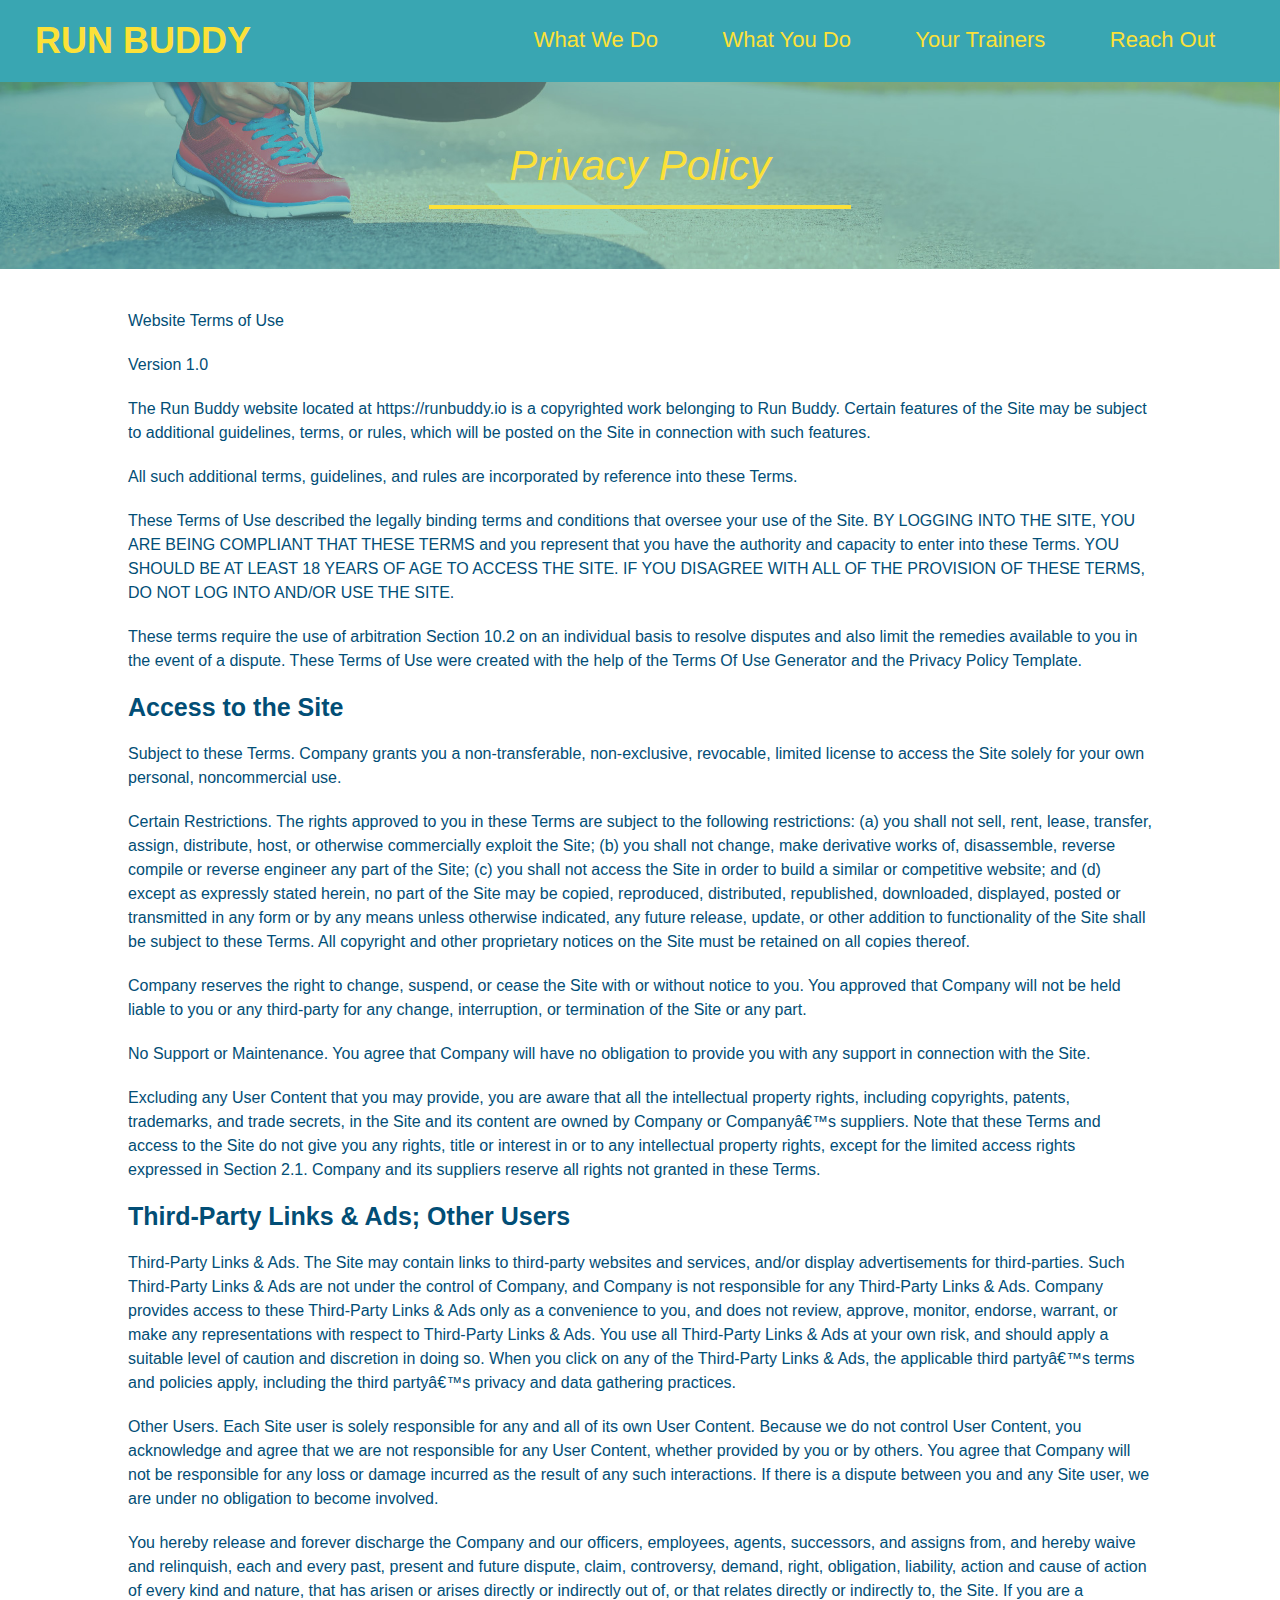
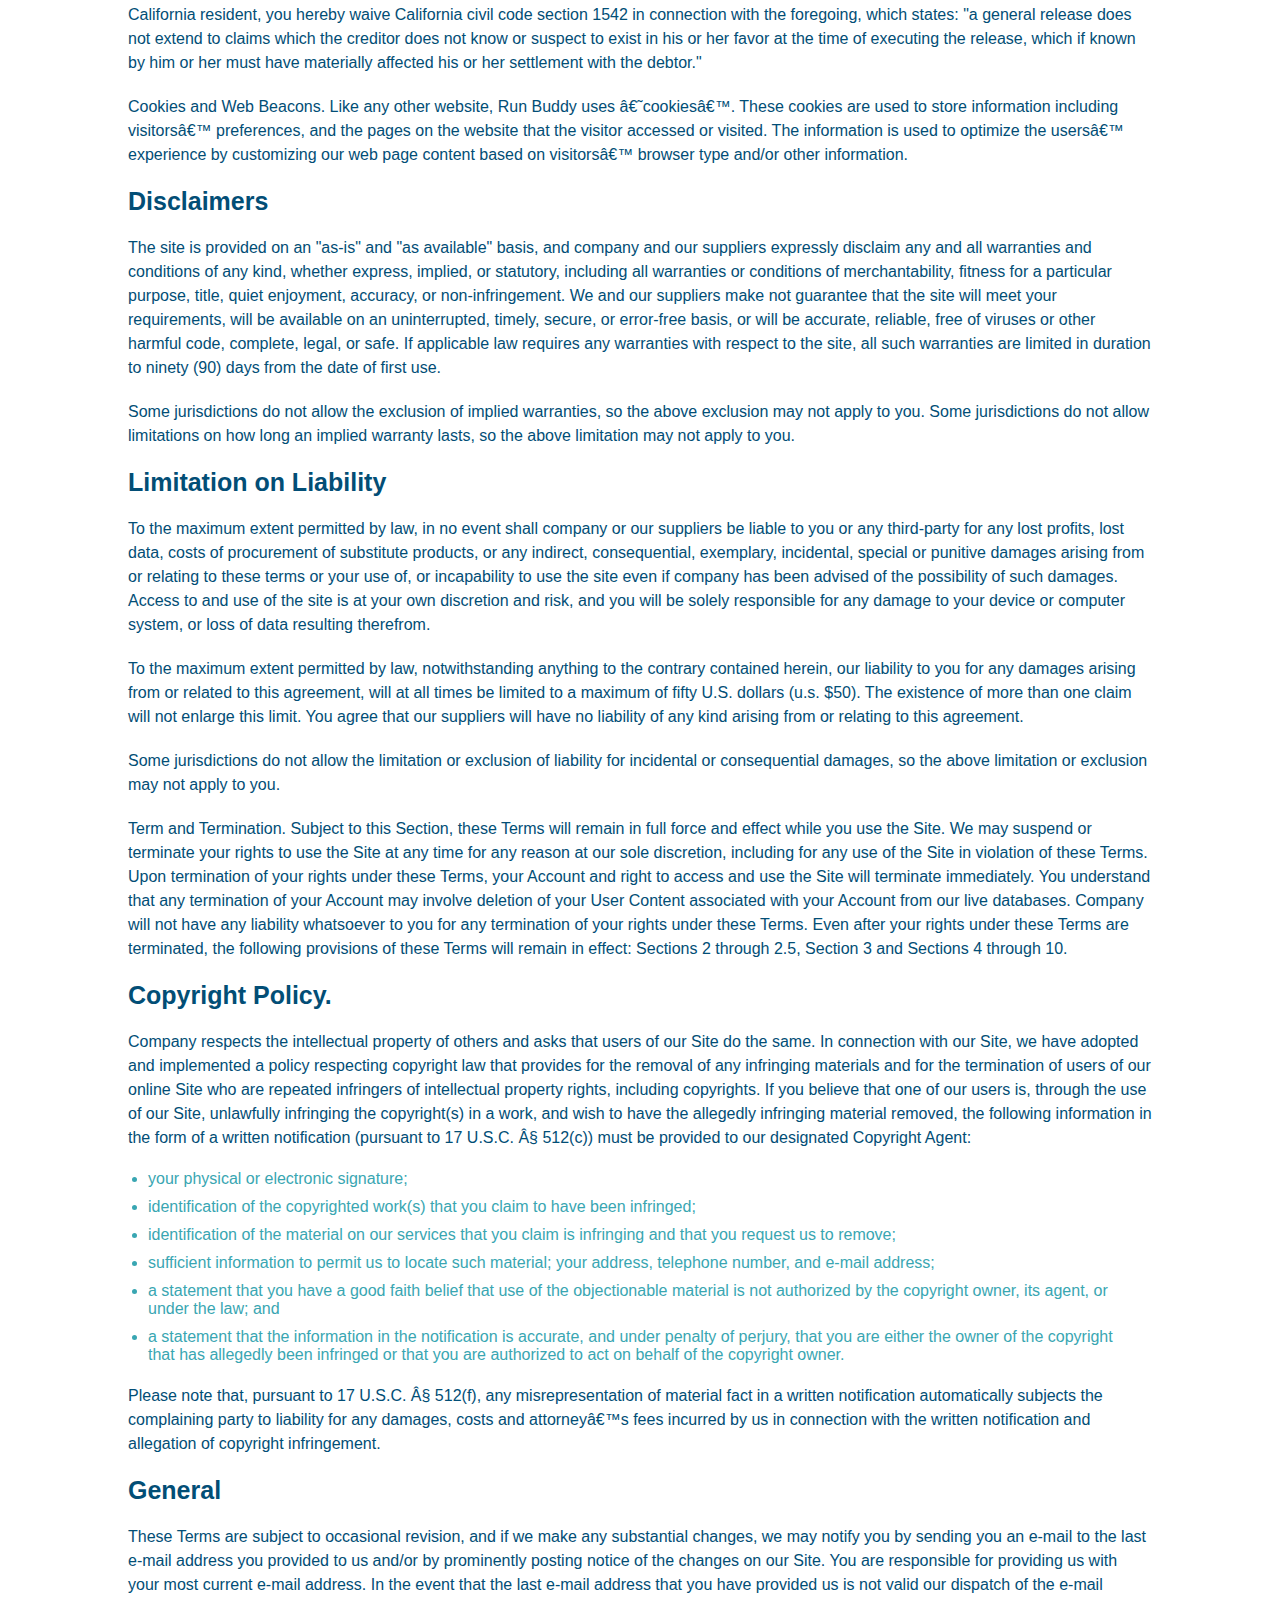
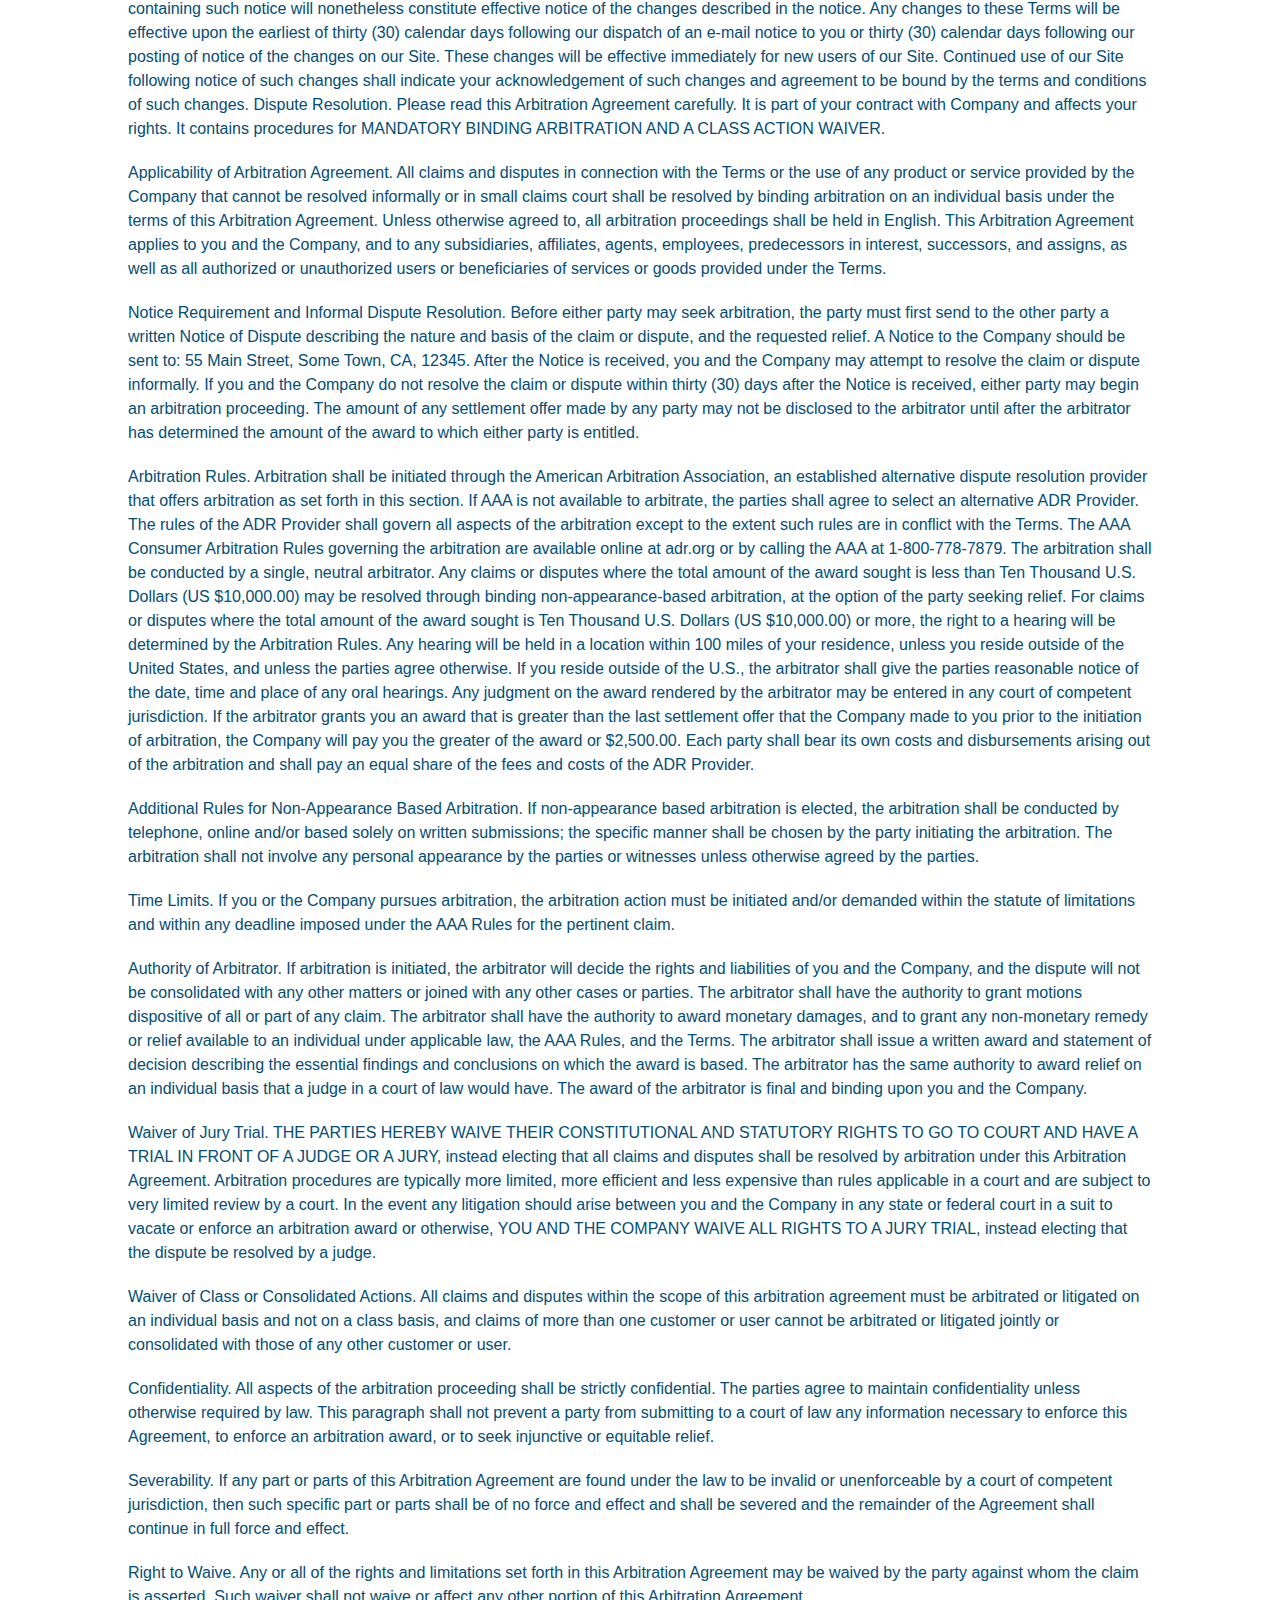
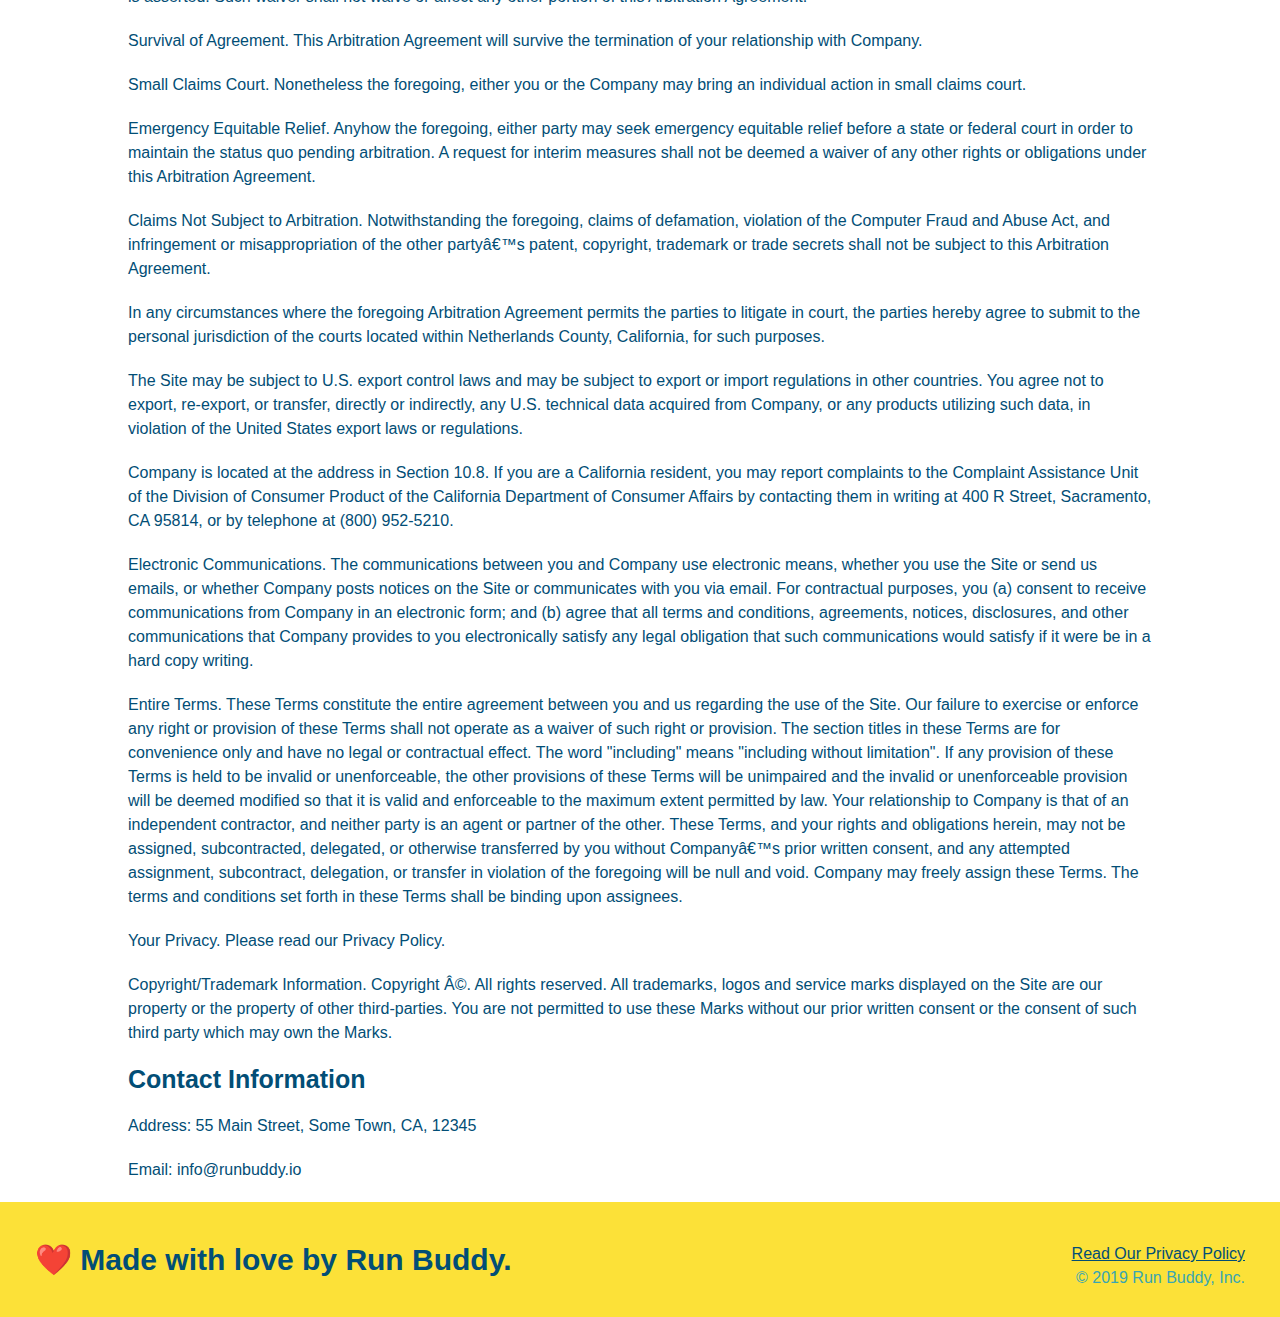
==== privacy-policy.html @ 64c85fff "privacy policy" ====
<!DOCTYPE html>
<html lang="en">
   
    <head>
        <link rel="stylesheet" href="./assets/css/style.css" />
        <link rel="stylesheet" href="./assets/css/secondary-styles.css" />
        <meta charset="UTF-8" />
        <title>Privacy Policy - Run Buddy</title>
    </head>
    <body>
        <header>
            <h1>
            <a href="/">
                RUN BUDDY
            </a>
            </h1>
            <nav>
            <!-- Unordered list element -->
            <ul>
                <!-- List item element -->
                <li>
                    <!-- Anchor element -->
                    <a href="./index.html#what-we-do">What We Do</a>
                </li>
                <li>
                    <a href="./index.html#what-you-do">What You Do</a>
                </li>
                <li>
                    <a href="./index.html#your-trainers">Your Trainers</a>
                </li>
                <li>
                    <a href="./index.html#reach-out">Reach Out</a>
                </li>
            </ul>
            </nav>
        </header>
            <section class="hero">
                <h2 class="page-title">
                    Privacy Policy
                </h2>
            </section>
            <article class="secondary-content">
                  <p>
                    Website Terms of Use
                  </p>
            
                  <p>
                    Version 1.0
                  </p>
            
                  <p>
                    The Run Buddy website located at https://runbuddy.io is a copyrighted work belonging to Run Buddy. Certain
                    features of the Site may be subject to additional guidelines, terms, or rules, which will be posted on the Site
                    in connection with such features.
                  </p>
            
                  <p>
                    All such additional terms, guidelines, and rules are incorporated by reference into these Terms.
                  </p>
            
                  <p>
                    These Terms of Use described the legally binding terms and conditions that oversee your use of the Site. BY
                    LOGGING INTO THE SITE, YOU ARE BEING COMPLIANT THAT THESE TERMS and you represent that you have the authority
                    and capacity to enter into these Terms. YOU SHOULD BE AT LEAST 18 YEARS OF AGE TO ACCESS THE SITE. IF YOU
                    DISAGREE WITH ALL OF THE PROVISION OF THESE TERMS, DO NOT LOG INTO AND/OR USE THE SITE.
                  </p>
            
                  <p>
                    These terms require the use of arbitration Section 10.2 on an individual basis to resolve disputes and also
                    limit the remedies available to you in the event of a dispute. These Terms of Use were created with the help of
                    the Terms Of Use Generator and the Privacy Policy Template.
                  </p>
            
                  <h3>
                    Access to the Site
                  </h3>
            
                  <p>
                    Subject to these Terms. Company grants you a non-transferable, non-exclusive, revocable, limited license to
                    access the Site solely for your own personal, noncommercial use.
                  </p>
            
                  <p>
                    Certain Restrictions. The rights approved to you in these Terms are subject to the following restrictions: (a)
                    you shall not sell, rent, lease, transfer, assign, distribute, host, or otherwise commercially exploit the Site;
                    (b) you shall not change, make derivative works of, disassemble, reverse compile or reverse engineer any part of
                    the Site; (c) you shall not access the Site in order to build a similar or competitive website; and (d) except
                    as expressly stated herein, no part of the Site may be copied, reproduced, distributed, republished, downloaded,
                    displayed, posted or transmitted in any form or by any means unless otherwise indicated, any future release,
                    update, or other addition to functionality of the Site shall be subject to these Terms. All copyright and other
                    proprietary notices on the Site must be retained on all copies thereof.
                  </p>
            
                  <p>
                    Company reserves the right to change, suspend, or cease the Site with or without notice to you. You approved
                    that Company will not be held liable to you or any third-party for any change, interruption, or termination of
                    the Site or any part.
                  </p>
            
                  <p>
                    No Support or Maintenance. You agree that Company will have no obligation to provide you with any support in
                    connection with the Site.
                  </p>
            
                  <p>
                    Excluding any User Content that you may provide, you are aware that all the intellectual property rights,
                    including copyrights, patents, trademarks, and trade secrets, in the Site and its content are owned by Company
                    or Companyâ€™s suppliers. Note that these Terms and access to the Site do not give you any rights, title or
                    interest in or to any intellectual property rights, except for the limited access rights expressed in Section
                    2.1. Company and its suppliers reserve all rights not granted in these Terms.
                  </p>
            
                  <h3>
                    Third-Party Links & Ads; Other Users
                  </h3>
            
                  <p>
                    Third-Party Links & Ads. The Site may contain links to third-party websites and services, and/or display
                    advertisements for third-parties. Such Third-Party Links & Ads are not under the control of Company, and Company
                    is not responsible for any Third-Party Links & Ads. Company provides access to these Third-Party Links & Ads
                    only as a convenience to you, and does not review, approve, monitor, endorse, warrant, or make any
                    representations with respect to Third-Party Links & Ads. You use all Third-Party Links & Ads at your own risk,
                    and should apply a suitable level of caution and discretion in doing so. When you click on any of the
                    Third-Party Links & Ads, the applicable third partyâ€™s terms and policies apply, including the third partyâ€™s
                    privacy and data gathering practices.
                  </p>
            
                  <p>
                    Other Users. Each Site user is solely responsible for any and all of its own User Content. Because we do not
                    control User Content, you acknowledge and agree that we are not responsible for any User Content, whether
                    provided by you or by others. You agree that Company will not be responsible for any loss or damage incurred as
                    the result of any such interactions. If there is a dispute between you and any Site user, we are under no
                    obligation to become involved.
                  </p>
            
                  <p>
                    You hereby release and forever discharge the Company and our officers, employees, agents, successors, and
                    assigns from, and hereby waive and relinquish, each and every past, present and future dispute, claim,
                    controversy, demand, right, obligation, liability, action and cause of action of every kind and nature, that has
                    arisen or arises directly or indirectly out of, or that relates directly or indirectly to, the Site. If you are
                    a California resident, you hereby waive California civil code section 1542 in connection with the foregoing,
                    which states: "a general release does not extend to claims which the creditor does not know or suspect to exist
                    in his or her favor at the time of executing the release, which if known by him or her must have materially
                    affected his or her settlement with the debtor."
                  </p>
            
                  <p>
                    Cookies and Web Beacons. Like any other website, Run Buddy uses â€˜cookiesâ€™. These cookies are used to store
                    information including visitorsâ€™ preferences, and the pages on the website that the visitor accessed or visited.
                    The information is used to optimize the usersâ€™ experience by customizing our web page content based on visitorsâ€™
                    browser type and/or other information.
                  </p>
            
                  <h3>
                    Disclaimers
                  </h3>
            
                  <p>
                    The site is provided on an "as-is" and "as available" basis, and company and our suppliers expressly disclaim
                    any and all warranties and conditions of any kind, whether express, implied, or statutory, including all
                    warranties or conditions of merchantability, fitness for a particular purpose, title, quiet enjoyment, accuracy,
                    or non-infringement. We and our suppliers make not guarantee that the site will meet your requirements, will be
                    available on an uninterrupted, timely, secure, or error-free basis, or will be accurate, reliable, free of
                    viruses or other harmful code, complete, legal, or safe. If applicable law requires any warranties with respect
                    to the site, all such warranties are limited in duration to ninety (90) days from the date of first use.
                  </p>
            
                  <p>
                    Some jurisdictions do not allow the exclusion of implied warranties, so the above exclusion may not apply to
                    you. Some jurisdictions do not allow limitations on how long an implied warranty lasts, so the above limitation
                    may not apply to you.
                  </p>
            
                  <h3>
                    Limitation on Liability
                  </h3>
            
                  <p>
                    To the maximum extent permitted by law, in no event shall company or our suppliers be liable to you or any
                    third-party for any lost profits, lost data, costs of procurement of substitute products, or any indirect,
                    consequential, exemplary, incidental, special or punitive damages arising from or relating to these terms or
                    your use of, or incapability to use the site even if company has been advised of the possibility of such
                    damages. Access to and use of the site is at your own discretion and risk, and you will be solely responsible
                    for any damage to your device or computer system, or loss of data resulting therefrom.
                  </p>
            
                  <p>
                    To the maximum extent permitted by law, notwithstanding anything to the contrary contained herein, our liability
                    to you for any damages arising from or related to this agreement, will at all times be limited to a maximum of
                    fifty U.S. dollars (u.s. $50). The existence of more than one claim will not enlarge this limit. You agree that
                    our suppliers will have no liability of any kind arising from or relating to this agreement.
                  </p>
            
                  <p>
                    Some jurisdictions do not allow the limitation or exclusion of liability for incidental or consequential
                    damages, so the above limitation or exclusion may not apply to you.
                  </p>
            
                  <p>
                    Term and Termination. Subject to this Section, these Terms will remain in full force and effect while you use
                    the Site. We may suspend or terminate your rights to use the Site at any time for any reason at our sole
                    discretion, including for any use of the Site in violation of these Terms. Upon termination of your rights under
                    these Terms, your Account and right to access and use the Site will terminate immediately. You understand that
                    any termination of your Account may involve deletion of your User Content associated with your Account from our
                    live databases. Company will not have any liability whatsoever to you for any termination of your rights under
                    these Terms. Even after your rights under these Terms are terminated, the following provisions of these Terms
                    will remain in effect: Sections 2 through 2.5, Section 3 and Sections 4 through 10.
                  </p>
            
                  <h3>
                    Copyright Policy.
                  </h3>
            
                  <p>
                    Company respects the intellectual property of others and asks that users of our Site do the same. In connection
                    with our Site, we have adopted and implemented a policy respecting copyright law that provides for the removal
                    of any infringing materials and for the termination of users of our online Site who are repeated infringers of
                    intellectual property rights, including copyrights. If you believe that one of our users is, through the use of
                    our Site, unlawfully infringing the copyright(s) in a work, and wish to have the allegedly infringing material
                    removed, the following information in the form of a written notification (pursuant to 17 U.S.C. Â§ 512(c)) must
                    be provided to our designated Copyright Agent:
                  </p>
            
                  <ul>
                    <li>
                      your physical or electronic signature;
                    </li>
                    <li>
                      identification of the copyrighted work(s) that you claim to have been infringed;
                    </li>
                    <li>
                      identification of the material on our services that you claim is infringing and that you request us to remove;
                    </li>
                    <li>
                      sufficient information to permit us to locate such material; your address, telephone number, and e-mail
                      address;
                    </li>
                    <li>
                      a statement that you have a good faith belief that use of the objectionable material is not authorized by the
                      copyright owner, its agent, or under the law; and
                    </li>
                    <li>
                      a statement that the information in the notification is accurate, and under penalty of perjury, that you are
                      either the owner of the copyright that has allegedly been infringed or that you are authorized to act on
                      behalf of the copyright owner.
                    </li>
                  </ul>
            
                  <p>
                    Please note that, pursuant to 17 U.S.C. Â§ 512(f), any misrepresentation of material fact in a written
                    notification automatically subjects the complaining party to liability for any damages, costs and attorneyâ€™s
                    fees incurred by us in connection with the written notification and allegation of copyright infringement.
                  </p>
            
                  <h3>
                    General
                  </h3>
            
                  <p>
                    These Terms are subject to occasional revision, and if we make any substantial changes, we may notify you by
                    sending you an e-mail to the last e-mail address you provided to us and/or by prominently posting notice of the
                    changes on our Site. You are responsible for providing us with your most current e-mail address. In the event
                    that the last e-mail address that you have provided us is not valid our dispatch of the e-mail containing such
                    notice will nonetheless constitute effective notice of the changes described in the notice. Any changes to these
                    Terms will be effective upon the earliest of thirty (30) calendar days following our dispatch of an e-mail
                    notice to you or thirty (30) calendar days following our posting of notice of the changes on our Site. These
                    changes will be effective immediately for new users of our Site. Continued use of our Site following notice of
                    such changes shall indicate your acknowledgement of such changes and agreement to be bound by the terms and
                    conditions of such changes. Dispute Resolution. Please read this Arbitration Agreement carefully. It is part of
                    your contract with Company and affects your rights. It contains procedures for MANDATORY BINDING ARBITRATION AND
                    A CLASS ACTION WAIVER.
                  </p>
            
                  <p>
                    Applicability of Arbitration Agreement. All claims and disputes in connection with the Terms or the use of any
                    product or service provided by the Company that cannot be resolved informally or in small claims court shall be
                    resolved by binding arbitration on an individual basis under the terms of this Arbitration Agreement. Unless
                    otherwise agreed to, all arbitration proceedings shall be held in English. This Arbitration Agreement applies to
                    you and the Company, and to any subsidiaries, affiliates, agents, employees, predecessors in interest,
                    successors, and assigns, as well as all authorized or unauthorized users or beneficiaries of services or goods
                    provided under the Terms.
                  </p>
            
                  <p>
                    Notice Requirement and Informal Dispute Resolution. Before either party may seek arbitration, the party must
                    first send to the other party a written Notice of Dispute describing the nature and basis of the claim or
                    dispute, and the requested relief. A Notice to the Company should be sent to: 55 Main Street, Some Town, CA,
                    12345. After the Notice is received, you and the Company may attempt to resolve the claim or dispute informally.
                    If you and the Company do not resolve the claim or dispute within thirty (30) days after the Notice is received,
                    either party may begin an arbitration proceeding. The amount of any settlement offer made by any party may not
                    be disclosed to the arbitrator until after the arbitrator has determined the amount of the award to which either
                    party is entitled.
                  </p>
            
                  <p>
                    Arbitration Rules. Arbitration shall be initiated through the American Arbitration Association, an established
                    alternative dispute resolution provider that offers arbitration as set forth in this section. If AAA is not
                    available to arbitrate, the parties shall agree to select an alternative ADR Provider. The rules of the ADR
                    Provider shall govern all aspects of the arbitration except to the extent such rules are in conflict with the
                    Terms. The AAA Consumer Arbitration Rules governing the arbitration are available online at adr.org or by
                    calling the AAA at 1-800-778-7879. The arbitration shall be conducted by a single, neutral arbitrator. Any
                    claims or disputes where the total amount of the award sought is less than Ten Thousand U.S. Dollars (US
                    $10,000.00) may be resolved through binding non-appearance-based arbitration, at the option of the party seeking
                    relief. For claims or disputes where the total amount of the award sought is Ten Thousand U.S. Dollars (US
                    $10,000.00) or more, the right to a hearing will be determined by the Arbitration Rules. Any hearing will be
                    held in a location within 100 miles of your residence, unless you reside outside of the United States, and
                    unless the parties agree otherwise. If you reside outside of the U.S., the arbitrator shall give the parties
                    reasonable notice of the date, time and place of any oral hearings. Any judgment on the award rendered by the
                    arbitrator may be entered in any court of competent jurisdiction. If the arbitrator grants you an award that is
                    greater than the last settlement offer that the Company made to you prior to the initiation of arbitration, the
                    Company will pay you the greater of the award or $2,500.00. Each party shall bear its own costs and
                    disbursements arising out of the arbitration and shall pay an equal share of the fees and costs of the ADR
                    Provider.
                  </p>
            
                  <p>
                    Additional Rules for Non-Appearance Based Arbitration. If non-appearance based arbitration is elected, the
                    arbitration shall be conducted by telephone, online and/or based solely on written submissions; the specific
                    manner shall be chosen by the party initiating the arbitration. The arbitration shall not involve any personal
                    appearance by the parties or witnesses unless otherwise agreed by the parties.
                  </p>
            
                  <p>
                    Time Limits. If you or the Company pursues arbitration, the arbitration action must be initiated and/or demanded
                    within the statute of limitations and within any deadline imposed under the AAA Rules for the pertinent claim.
                  </p>
            
                  <p>
                    Authority of Arbitrator. If arbitration is initiated, the arbitrator will decide the rights and liabilities of
                    you and the Company, and the dispute will not be consolidated with any other matters or joined with any other
                    cases or parties. The arbitrator shall have the authority to grant motions dispositive of all or part of any
                    claim. The arbitrator shall have the authority to award monetary damages, and to grant any non-monetary remedy
                    or relief available to an individual under applicable law, the AAA Rules, and the Terms. The arbitrator shall
                    issue a written award and statement of decision describing the essential findings and conclusions on which the
                    award is based. The arbitrator has the same authority to award relief on an individual basis that a judge in a
                    court of law would have. The award of the arbitrator is final and binding upon you and the Company.
                  </p>
            
                  <p>
                    Waiver of Jury Trial. THE PARTIES HEREBY WAIVE THEIR CONSTITUTIONAL AND STATUTORY RIGHTS TO GO TO COURT AND HAVE
                    A TRIAL IN FRONT OF A JUDGE OR A JURY, instead electing that all claims and disputes shall be resolved by
                    arbitration under this Arbitration Agreement. Arbitration procedures are typically more limited, more efficient
                    and less expensive than rules applicable in a court and are subject to very limited review by a court. In the
                    event any litigation should arise between you and the Company in any state or federal court in a suit to vacate
                    or enforce an arbitration award or otherwise, YOU AND THE COMPANY WAIVE ALL RIGHTS TO A JURY TRIAL, instead
                    electing that the dispute be resolved by a judge.
                  </p>
            
                  <p>
                    Waiver of Class or Consolidated Actions. All claims and disputes within the scope of this arbitration agreement
                    must be arbitrated or litigated on an individual basis and not on a class basis, and claims of more than one
                    customer or user cannot be arbitrated or litigated jointly or consolidated with those of any other customer or
                    user.
                  </p>
            
                  <p>
                    Confidentiality. All aspects of the arbitration proceeding shall be strictly confidential. The parties agree to
                    maintain confidentiality unless otherwise required by law. This paragraph shall not prevent a party from
                    submitting to a court of law any information necessary to enforce this Agreement, to enforce an arbitration
                    award, or to seek injunctive or equitable relief.
                  </p>
            
                  <p>
                    Severability. If any part or parts of this Arbitration Agreement are found under the law to be invalid or
                    unenforceable by a court of competent jurisdiction, then such specific part or parts shall be of no force and
                    effect and shall be severed and the remainder of the Agreement shall continue in full force and effect.
                  </p>
            
                  <p>
                    Right to Waive. Any or all of the rights and limitations set forth in this Arbitration Agreement may be waived
                    by the party against whom the claim is asserted. Such waiver shall not waive or affect any other portion of this
                    Arbitration Agreement.
                  </p>
            
                  <p>
                    Survival of Agreement. This Arbitration Agreement will survive the termination of your relationship with
                    Company.
                  </p>
            
                  <p>
                    Small Claims Court. Nonetheless the foregoing, either you or the Company may bring an individual action in small
                    claims court.
                  </p>
            
                  <p>
                    Emergency Equitable Relief. Anyhow the foregoing, either party may seek emergency equitable relief before a
                    state or federal court in order to maintain the status quo pending arbitration. A request for interim measures
                    shall not be deemed a waiver of any other rights or obligations under this Arbitration Agreement.
                  </p>
            
                  <p>
                    Claims Not Subject to Arbitration. Notwithstanding the foregoing, claims of defamation, violation of the
                    Computer Fraud and Abuse Act, and infringement or misappropriation of the other partyâ€™s patent, copyright,
                    trademark or trade secrets shall not be subject to this Arbitration Agreement.
                  </p>
            
                  <p>
                    In any circumstances where the foregoing Arbitration Agreement permits the parties to litigate in court, the
                    parties hereby agree to submit to the personal jurisdiction of the courts located within Netherlands County,
                    California, for such purposes.
                  </p>
            
                  <p>
                    The Site may be subject to U.S. export control laws and may be subject to export or import regulations in other
                    countries. You agree not to export, re-export, or transfer, directly or indirectly, any U.S. technical data
                    acquired from Company, or any products utilizing such data, in violation of the United States export laws or
                    regulations.
                  </p>
            
                  <p>
                    Company is located at the address in Section 10.8. If you are a California resident, you may report complaints
                    to the Complaint Assistance Unit of the Division of Consumer Product of the California Department of Consumer
                    Affairs by contacting them in writing at 400 R Street, Sacramento, CA 95814, or by telephone at (800) 952-5210.
                  </p>
            
                  <p>
                    Electronic Communications. The communications between you and Company use electronic means, whether you use the
                    Site or send us emails, or whether Company posts notices on the Site or communicates with you via email. For
                    contractual purposes, you (a) consent to receive communications from Company in an electronic form; and (b)
                    agree that all terms and conditions, agreements, notices, disclosures, and other communications that Company
                    provides to you electronically satisfy any legal obligation that such communications would satisfy if it were be
                    in a hard copy writing.
                  </p>
            
                  <p>
                    Entire Terms. These Terms constitute the entire agreement between you and us regarding the use of the Site. Our
                    failure to exercise or enforce any right or provision of these Terms shall not operate as a waiver of such right
                    or provision. The section titles in these Terms are for convenience only and have no legal or contractual
                    effect. The word "including" means "including without limitation". If any provision of these Terms is held to be
                    invalid or unenforceable, the other provisions of these Terms will be unimpaired and the invalid or
                    unenforceable provision will be deemed modified so that it is valid and enforceable to the maximum extent
                    permitted by law. Your relationship to Company is that of an independent contractor, and neither party is an
                    agent or partner of the other. These Terms, and your rights and obligations herein, may not be assigned,
                    subcontracted, delegated, or otherwise transferred by you without Companyâ€™s prior written consent, and any
                    attempted assignment, subcontract, delegation, or transfer in violation of the foregoing will be null and void.
                    Company may freely assign these Terms. The terms and conditions set forth in these Terms shall be binding upon
                    assignees.
                  </p>
            
                  <p>
                    Your Privacy. Please read our Privacy Policy.
                  </p>
            
                  <p>
                    Copyright/Trademark Information. Copyright Â©. All rights reserved. All trademarks, logos and service marks
                    displayed on the Site are our property or the property of other third-parties. You are not permitted to use
                    these Marks without our prior written consent or the consent of such third party which may own the Marks.
                  </p>
            
                  <h3>
                    Contact Information
                  </h3>
            
                  <p>
                    Address: 55 Main Street, Some Town, CA, 12345
                  </p>
            
                  <p>
                    Email: info@runbuddy.io
                  </p>
            </article>
        <footer>
            <h2>❤️ Made with love by Run Buddy.</h2>
            <div>
                <a href="">Read Our Privacy Policy</a><br />
                &copy; 2019 Run Buddy, Inc.
            </div>
        </footer>
    </body>
</html>
---- assets/css/style.css ----
* {
    margin: 0;
    padding: 0;
    box-sizing: border-box;
}

body {
    /* use this format to create CSS comments */
    color: #39a6b2;
    font-family: Helvetica, Arial, sans-serif;
}
header {
    padding: 20px 35px;
    background-color: #39a6b2;
}

header h1 {
    font-weight: bold;
    font-size: 36px;
    color: #fce138;
    margin: 0;
    display: inline;
}

header a {
    text-decoration: none;
    color: #fce138;
}

header nav {
    float: right;
    margin: 7px 0;
}

header nav ul li {
    display: inline;
}

header nav ul li a {
    margin: 0 30px;
    font-weight: lighter;
    font-size: 22px;
}

footer {
    background:#fce138;
    width: 100%;
    padding: 40px 35px;
}

footer h2 {
    display: inline;
    color: #024e76;
    font-size: 30px;
    margin: 0;
}

footer div {
    float: right;
    line-height: 1.5;
    text-align: right;
}

footer a {
    color: #024e76;
}

section {
    padding: 60px;
}

.hero {
    background-image: url("../images/hero-bg.jpg");
    height: 600px;
    background-size: cover;
    background-position: center;
    position: relative;
}

.hero-form {
    color: #024e76;
    background-color: #fce138;
    padding: 20px;
    width: 500px;
    border-style: solid;
    border-width: 3px;
    border-color: #024e76;
    position: absolute;
    bottom: 120px;
    right: 140px;
}

.hero-form h3 {
    margin: 0;
    font-size: larger;
}

.hero-form p {
    margin: 5px 0 15px 0;
}

.form-input {
    color:#024e76;
    font-size: large;
    display: block;
    width: 100%;
    padding: 7px 15px;
    margin-bottom: 15px;
    border: 1px solid #024e76;
}

.hero-form label {
    margin: 0 5px;
}

.hero-form button {
    color:#fce138;
    background-color: #024e76;
    padding:10px 10px;
    border: none;
    font-size: 16px;
}

.intro {
    text-align: center;
}

.intro p {
    line-height: 1.7;
    color: #39a6b2;
    width: 80%;
    font-size: 20px;
    margin: 0 auto;
}

.steps {
    text-align: center;
    background: #fce138;
}

.section-title {
    font-size: 55px;
    color: #024e76;
    margin-bottom: 35px;
    padding: 0 100px 20px 100px;
    display: inline-block;
    border-bottom: 3px solid;
}

.primary-border {
    border-color: #fce138;
}

.secondary-border {
    border-color: #39a6b2;
}

.steps div {
    margin-bottom: 80px;
}

.steps img {
    width: 15%;
    margin: 10px 0; 
}

.steps h3 {
    color: #024e76;
    font-size: 46px;
    margin-top: 10px;
}

.steps p {
    color: #39a6b2;
    font-size: 23px;
}

.steps span {
    font-size: 38px;
}

.trainers {
    text-align: center;
}

.trainer {
    width: 900px;
    margin: 0 auto 30px auto;
    background: #024e76;
    color: #fce138;
    overflow: auto;
}

.trainer img {
    width: 35%;
    float: left;
}

.trainer-bio {
    padding: 35px;
    float: left;
    width: 65%;
}

.text-left {
    text-align: left;
}

.text-right {
    text-align: right;
}

.trainer-bio h3 {
    font-size: 32px;
    margin-bottom: 8px;
}

.trainer-bio h4 {
    font-weight: lighter;
    font-size: 26px;
    margin-bottom: 25px;
}

.trainer-bio p {
    font-size: 17px;
    line-height: 1.3;
}

.contact {
    background: #024e76;
    text-align: center;
}

.contact h2 {
    color: #fce138;
}

.contact-info iframe {
    width: 400px;
    height: 400px;
}

.contact-info div {
    width: 410px;
    display: inline-block;
    vertical-align: top;
    text-align: left;
    margin: 30px 0 0 60px;
    color: white;
}

.contact-info h3 {
    color: #fce138;
    font-size: 32px;
}

.contact-info p, .contact-info address {
    margin: 20px 0;
    line-height: 1.5;
    font-size: 20px;
    font-style: normal;
}

.contact-info a {
    color: #fce138;
}
---- assets/css/secondary-styles.css ----
.hero {
    background-position: bottom;
    height: auto;
    text-align: center;
    margin-bottom: 40px;
}

.page-title {
    color: #fce138;
    display: inline-block;
    border-bottom: 4px solid #fce138;
    padding: 0 80px 15px 80px;
    font-weight: normal;
    font-size: 42px;
    font-style: italic;
}

.secondary-content {
    width: 80%;
    margin: auto;
    color: #024e76;
}

.secondary-content h3 {
    font-size: 25px;
    margin: 20px 0 20px 0;
}

.secondary-content p {
    font-size: 16px;
    line-height: 1.5;
    margin: 20px 0 20px 0;
}

.secondary-content ul {
    margin: 15px 20px 15px 20px;
}

.secondary-content li {
    color: #39a6b2;
    margin: 10px 0 10px 0;
}
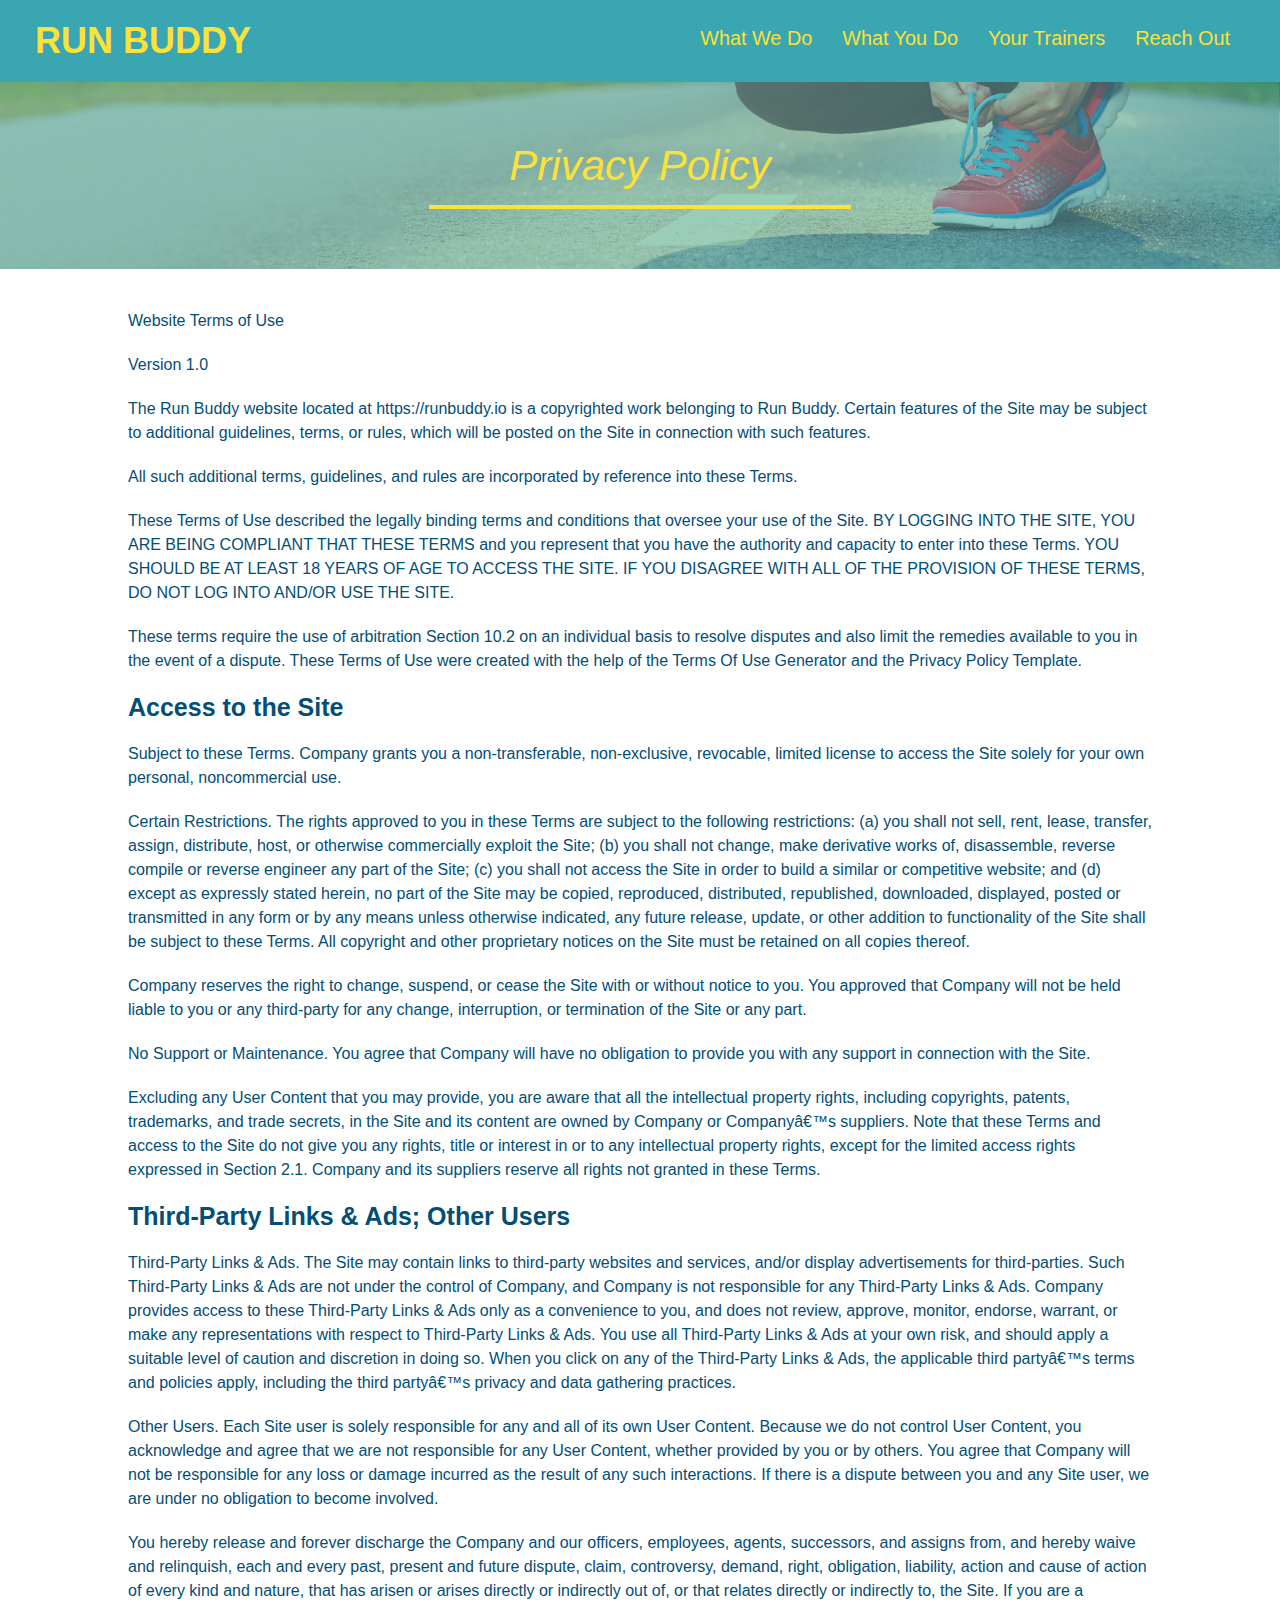
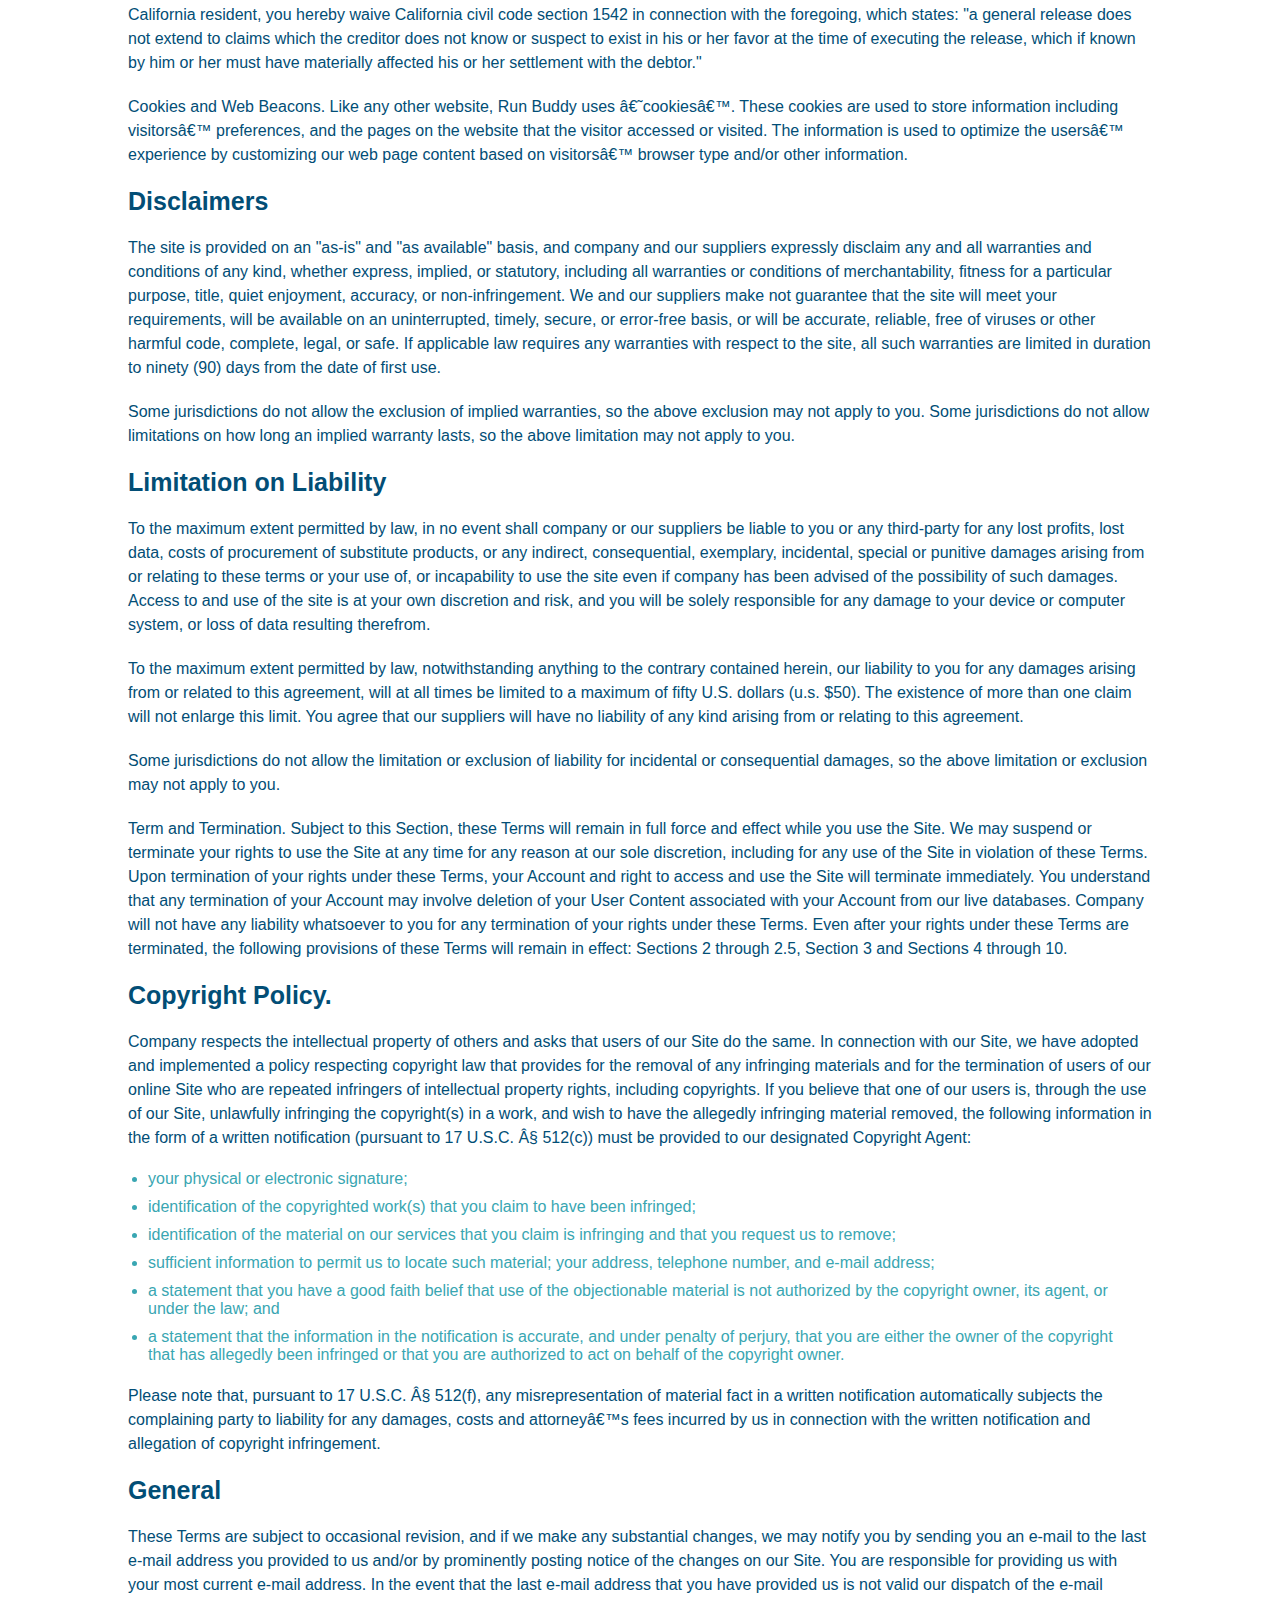
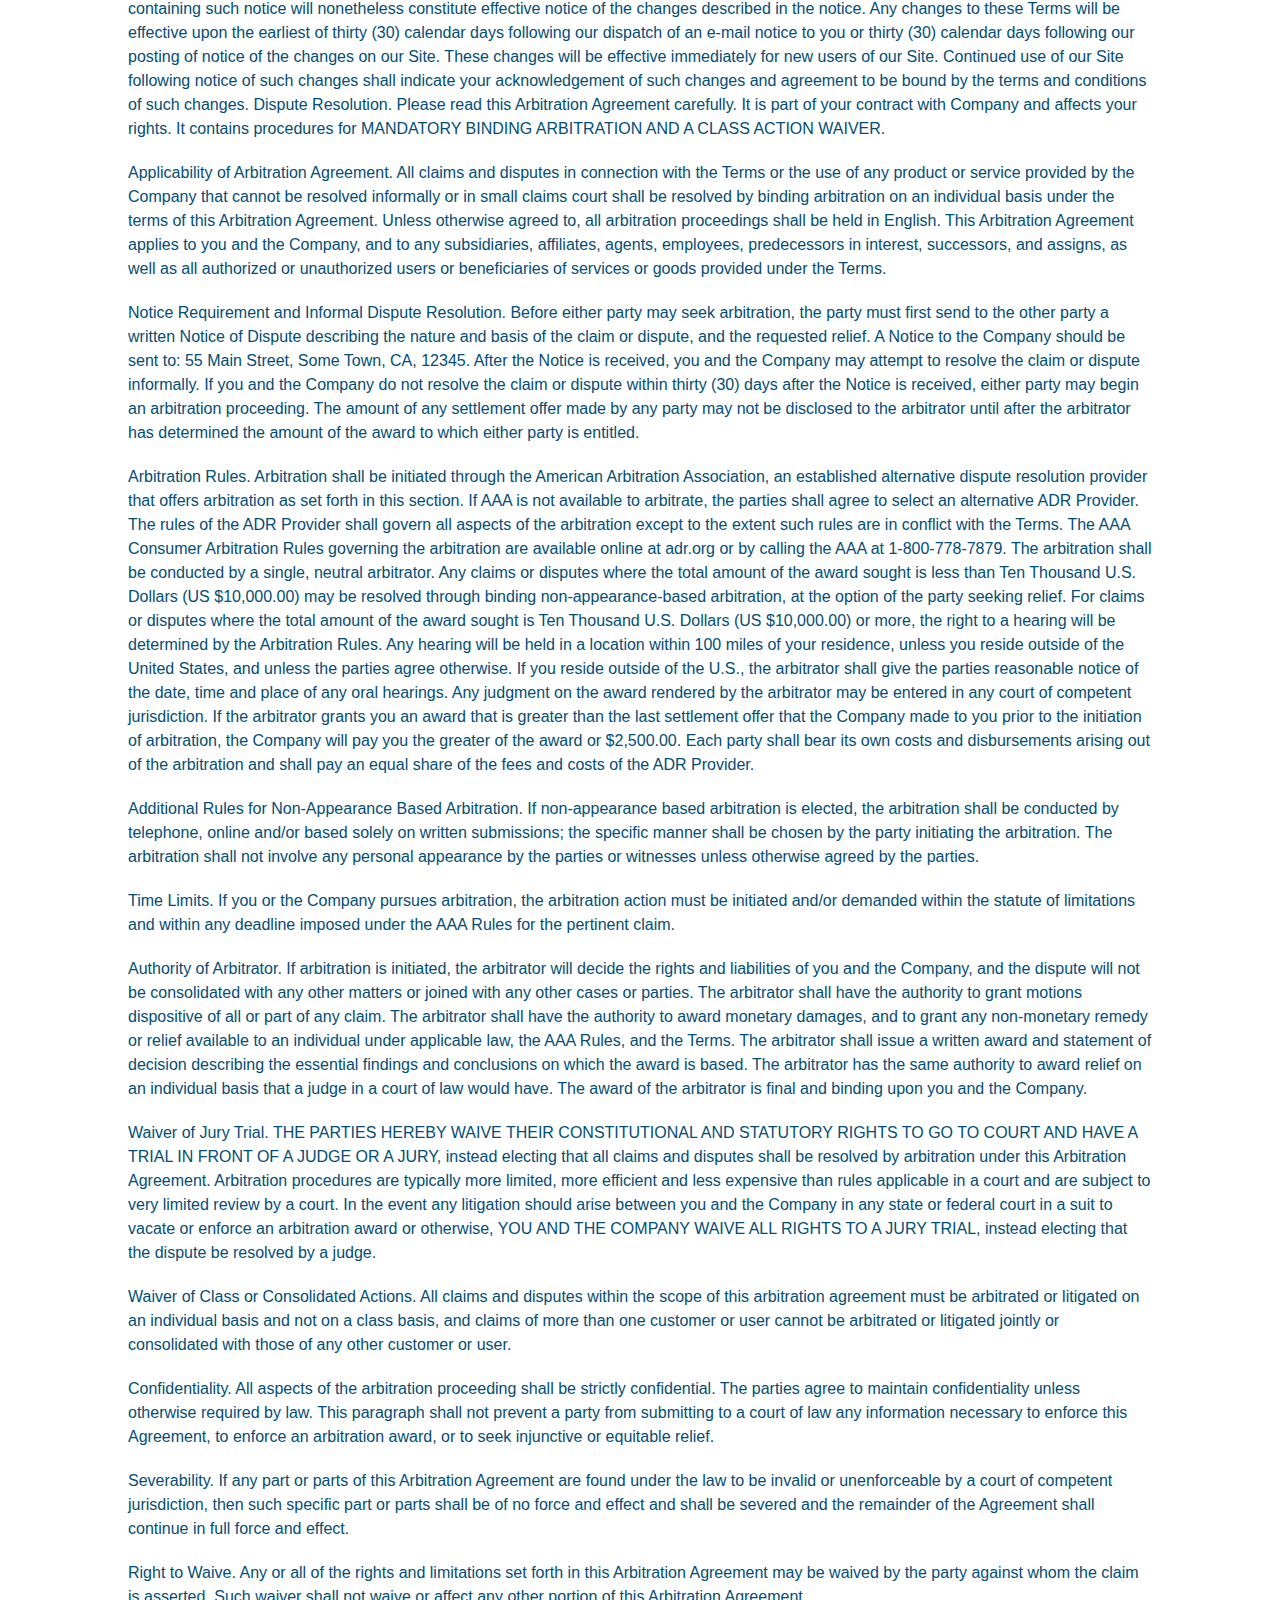
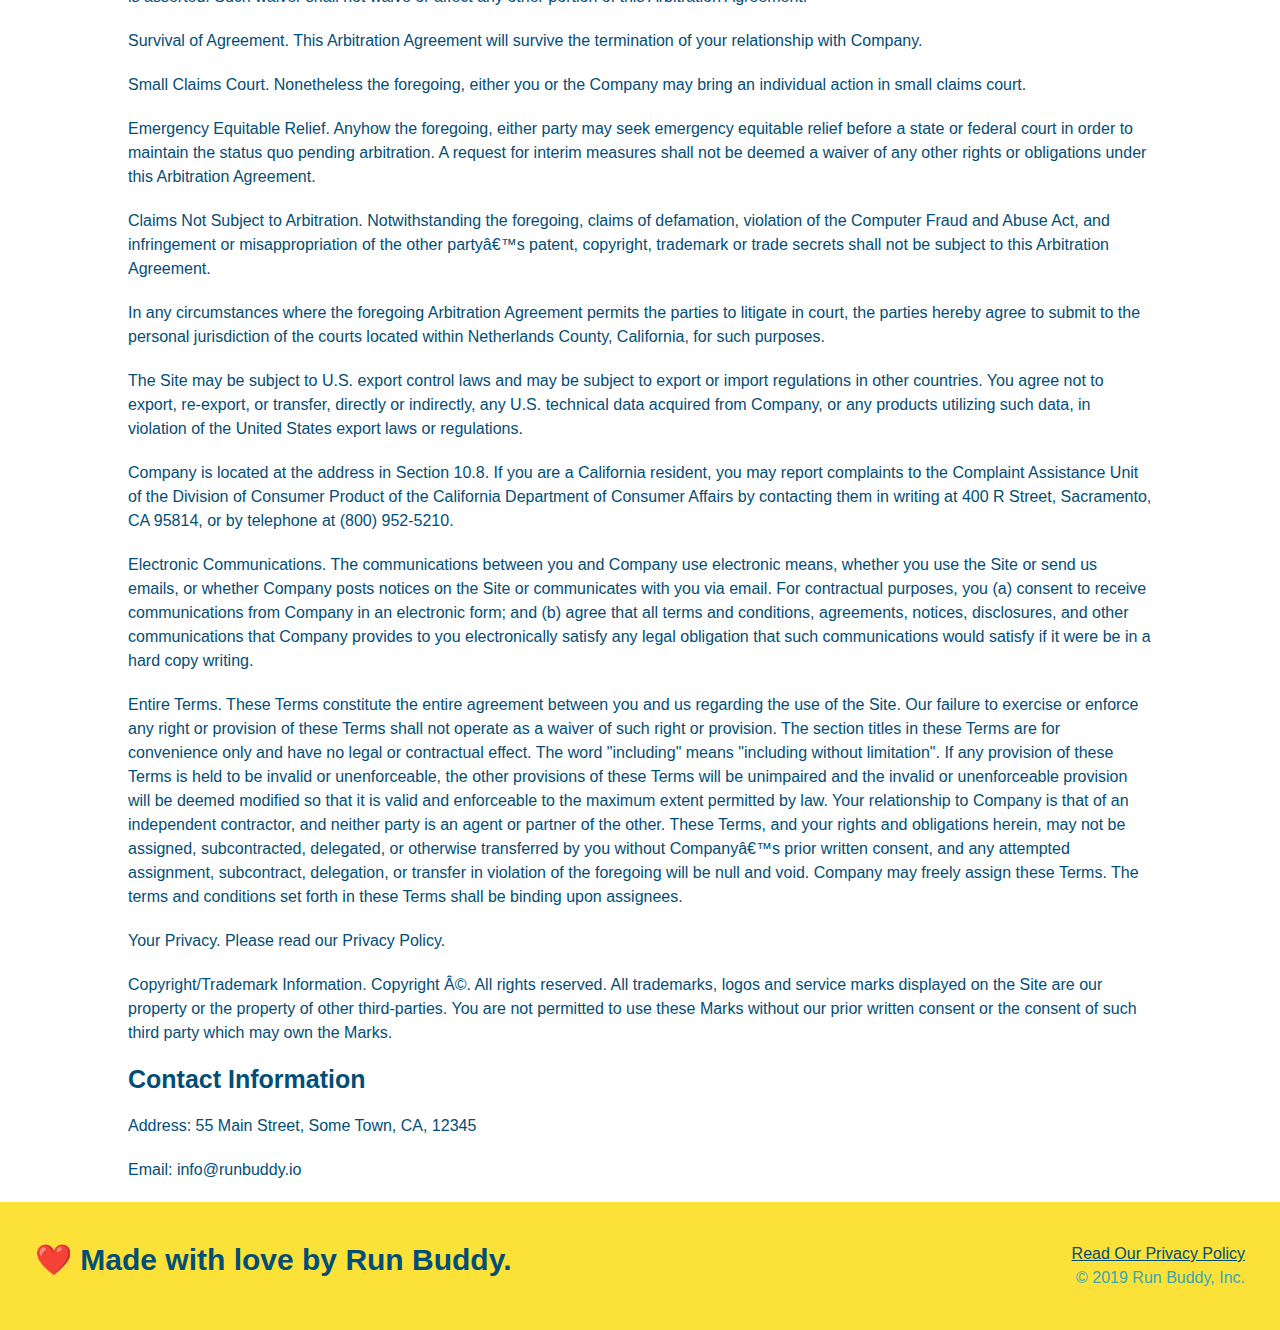
==== commit 7695f57c: "add media queries elements in style.css" ====
--- a/privacy-policy.html
+++ b/privacy-policy.html
@@ -4,13 +4,13 @@
     <head>
         <link rel="stylesheet" href="./assets/css/style.css" />
         <link rel="stylesheet" href="./assets/css/secondary-styles.css" />
-        <meta charset="UTF-8" />
+        <meta charset="UTF-8" name="viewport" content="width=device-width, initial-scale=1.0" />
         <title>Privacy Policy - Run Buddy</title>
     </head>
     <body>
         <header>
             <h1>
-            <a href="/">
+            <a href="./index.html">
                 RUN BUDDY
             </a>
             </h1>
--- a/assets/css/style.css
+++ b/assets/css/style.css
@@ -12,6 +12,9 @@
 header {
     padding: 20px 35px;
     background-color: #39a6b2;
+    display: flex;
+    justify-content: space-between;
+    flex-wrap: wrap;
 }
 
 header h1 {
@@ -19,7 +22,6 @@
     font-size: 36px;
     color: #fce138;
     margin: 0;
-    display: inline;
 }
 
 header a {
@@ -28,35 +30,38 @@
 }
 
 header nav {
-    float: right;
     margin: 7px 0;
 }
 
-header nav ul li {
-    display: inline;
-}
-
+header nav ul {
+    display: flex;
+    flex-wrap: wrap;
+    justify-content: space-between;
+    align-items: center;
+    list-style: none;
+}
 header nav ul li a {
-    margin: 0 30px;
+    padding: 10px 15px;
     font-weight: lighter;
-    font-size: 22px;
+    font-size: 1.55vw;
 }
 
 footer {
     background:#fce138;
     width: 100%;
     padding: 40px 35px;
+    display: flex;
+    justify-content: space-between;
+    flex-wrap: wrap;
 }
 
 footer h2 {
-    display: inline;
     color: #024e76;
     font-size: 30px;
     margin: 0;
 }
 
 footer div {
-    float: right;
     line-height: 1.5;
     text-align: right;
 }
@@ -71,23 +76,38 @@
 
 .hero {
     background-image: url("../images/hero-bg.jpg");
-    height: 600px;
     background-size: cover;
     background-position: center;
-    position: relative;
+    display: flex;
+    justify-content: center;
+    flex-wrap: wrap;
+    align-items: flex-start;
 }
 
 .hero-form {
     color: #024e76;
     background-color: #fce138;
     padding: 20px;
-    width: 500px;
     border-style: solid;
     border-width: 3px;
     border-color: #024e76;
-    position: absolute;
-    bottom: 120px;
-    right: 140px;
+    width: 40%;
+    margin: 3.5%;
+}
+
+.hero-cta {
+    width: 35%;
+    text-align: right;
+    margin: 3.5%;
+    color: #fff;
+    font-size: 18px;
+    line-height: 1.2;
+}
+
+.hero-cta h2 {
+    font-style: italic;
+    font-size: 55px;
+    color: #fce138;
 }
 
 .hero-form h3 {
@@ -121,30 +141,27 @@
     font-size: 16px;
 }
 
-.intro {
-    text-align: center;
-}
-
 .intro p {
     line-height: 1.7;
     color: #39a6b2;
     width: 80%;
     font-size: 20px;
     margin: 0 auto;
+    text-align: center;
 }
 
 .steps {
+    background: #fce138;
+}
+
+.section-title {
+    font-size: 48px;
+    color: #024e76;
+    border-bottom: 3px solid;
+    padding-bottom: 20px;
     text-align: center;
-    background: #fce138;
-}
-
-.section-title {
-    font-size: 55px;
-    color: #024e76;
-    margin-bottom: 35px;
-    padding: 0 100px 20px 100px;
-    display: inline-block;
-    border-bottom: 3px solid;
+    margin: 0 auto 35px auto;
+    width: 50%;
 }
 
 .primary-border {
@@ -155,51 +172,76 @@
     border-color: #39a6b2;
 }
 
-.steps div {
-    margin-bottom: 80px;
-}
-
-.steps img {
-    width: 15%;
-    margin: 10px 0; 
-}
-
-.steps h3 {
+.step h3 {
     color: #024e76;
     font-size: 46px;
-    margin-top: 10px;
-}
-
-.steps p {
+    flex: 1 30%;
+}
+
+.step-text p {
     color: #39a6b2;
-    font-size: 23px;
-}
-
-.steps span {
-    font-size: 38px;
+    font-size: 18px;
+}
+
+.step-text h4 {
+    font-size: 26px;
+    line-height: 1.5;
+    color: #024e76;
+}
+
+.step {
+    margin: 50px auto;
+    padding-bottom: 50px;
+    width: 80%;
+    border-bottom: 1px solid #39a6b2;
+    display: flex;
+    flex-wrap: wrap;
+    align-items: center;
+    justify-content: space-between;
+}
+
+.step-info {
+    flex: 2 70%;
+    display: flex;
+    flex-wrap: wrap;
+    align-items: center;
+}
+
+.step-img {
+    flex: 1 12%;
+    margin-right: 20px;
+}
+
+.step-img img {
+    max-width: 100%;
+}
+
+.step-text {
+    flex: 12;
 }
 
 .trainers {
-    text-align: center;
+    width: 100%;
+    margin: 0 auto;
+    display: flex;
+    flex-wrap: wrap;
+    justify-content: space-around;
 }
 
 .trainer {
-    width: 900px;
-    margin: 0 auto 30px auto;
+    margin: 20px;
     background: #024e76;
     color: #fce138;
-    overflow: auto;
+    flex: 1;
 }
 
 .trainer img {
-    width: 35%;
-    float: left;
+    width: 100%;
 }
 
 .trainer-bio {
-    padding: 35px;
-    float: left;
-    width: 65%;
+    padding: 25px;
+    line-height: 1.3;
 }
 
 .text-left {
@@ -210,42 +252,48 @@
     text-align: right;
 }
 
+.flex-row {
+    display: flex;
+}
+
 .trainer-bio h3 {
-    font-size: 32px;
-    margin-bottom: 8px;
+    font-size: 28px;
 }
 
 .trainer-bio h4 {
     font-weight: lighter;
-    font-size: 26px;
-    margin-bottom: 25px;
+    font-size: 22px;
+    margin-bottom: 15px;
 }
 
 .trainer-bio p {
     font-size: 17px;
-    line-height: 1.3;
 }
 
 .contact {
     background: #024e76;
-    text-align: center;
 }
 
 .contact h2 {
     color: #fce138;
 }
 
+.contact-info {
+    display: flex;
+    justify-content: space-between;
+    flex-wrap: wrap;
+}
+
+.contact-info > * {
+    flex: 1;
+    margin: 15px;
+}
+
 .contact-info iframe {
-    width: 400px;
     height: 400px;
 }
 
 .contact-info div {
-    width: 410px;
-    display: inline-block;
-    vertical-align: top;
-    text-align: left;
-    margin: 30px 0 0 60px;
     color: white;
 }
 
@@ -257,10 +305,45 @@
 .contact-info p, .contact-info address {
     margin: 20px 0;
     line-height: 1.5;
-    font-size: 20px;
+    font-size: 16px;
     font-style: normal;
 }
 
 .contact-info a {
     color: #fce138;
+}
+
+.contact-form input, .contact-form textarea {
+    border: 1px solid #024e76;
+    display: block;
+    padding: 7px 15px;
+    font-size: 16px;
+    color: #024e76;
+    width: 100%;
+    margin-bottom: 15px;
+    margin-top: 5px;
+}
+
+.contact-form button {
+    width: 100%;
+    border: none;
+    background: #fce138;
+    text-align: center;
+    padding: 15px 0;
+    font-size: 16px;
+}
+
+/* MEDIA QUERY FOR SMALLER DESKTOP SCREENS AND SMALLER */
+@media screen and (max-width: 980px) {
+ 
+}
+
+/* MEDIA QUERY FOR TABLETS AND SMALLER */
+@media screen and (max-width: 768px) {
+
+}
+
+/* MEDIA QUERY FOR MOBILE PHONES AND SMALLER */
+@media screen and (max-width: 575px) {
+
 }